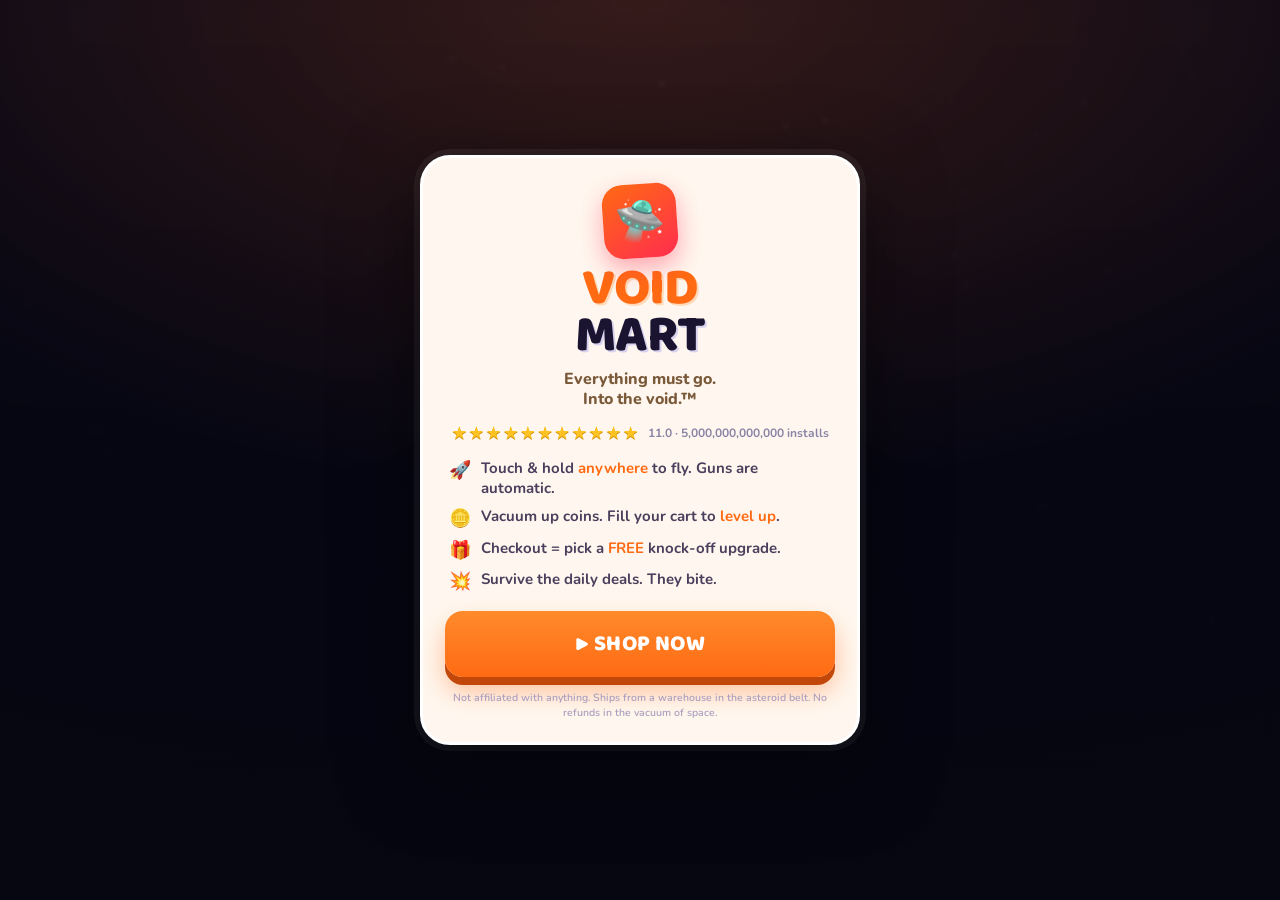
==== index.html @ 7f7bdacf "VOIDMART PWA for GitHub Pages (voidmart.app) + TWA assetlinks Co-Authored-By: Claude Opus 4.8 (1M co" ====
<!DOCTYPE html>
<html lang="en">
<head>
<meta charset="UTF-8">
<meta name="viewport" content="width=device-width, initial-scale=1.0">
<title>VOIDMART — Everything Must Go. Into the Void.</title>
<meta name="theme-color" content="#ff6a13">
<link rel="canonical" href="https://voidmart.app/Voidmart.html">
<link rel="manifest" href="manifest.webmanifest">
<link rel="icon" type="image/png" sizes="192x192" href="icons/voidmart-icon-192.png">
<meta http-equiv="refresh" content="0; url=./Voidmart.html">
<script>location.replace("./Voidmart.html");</script>
<style>
  html,body{margin:0;height:100%;background:#05050f;color:#ff6a13;
    font-family:system-ui,-apple-system,Segoe UI,Roboto,sans-serif;
    display:flex;align-items:center;justify-content:center;text-align:center}
  a{color:#ff6a13}
</style>
</head>
<body>
  <p>Loading VOIDMART… <a href="./Voidmart.html">Enter the void →</a></p>
</body>
</html>
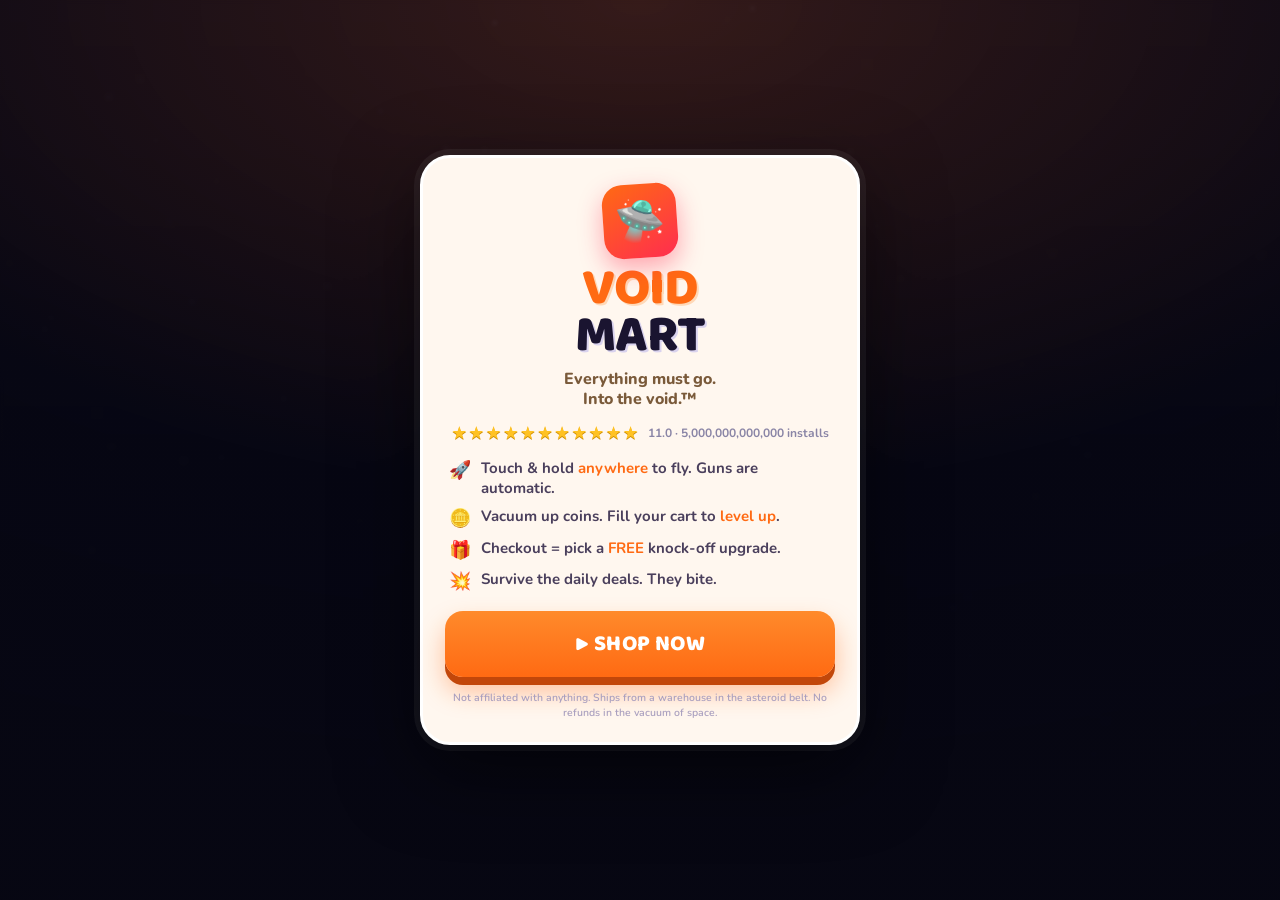
==== commit 69429ee5: "Fix: index.html redirect now preserves query string + hash (?unlock= reached Voidmart.html) Co-Autho" ====
--- a/index.html
+++ b/index.html
@@ -9,7 +9,7 @@
 <link rel="manifest" href="manifest.webmanifest">
 <link rel="icon" type="image/png" sizes="192x192" href="icons/voidmart-icon-192.png">
 <meta http-equiv="refresh" content="0; url=./Voidmart.html">
-<script>location.replace("./Voidmart.html");</script>
+<script>location.replace("./Voidmart.html" + location.search + location.hash);</script>
 <style>
   html,body{margin:0;height:100%;background:#05050f;color:#ff6a13;
     font-family:system-ui,-apple-system,Segoe UI,Roboto,sans-serif;
